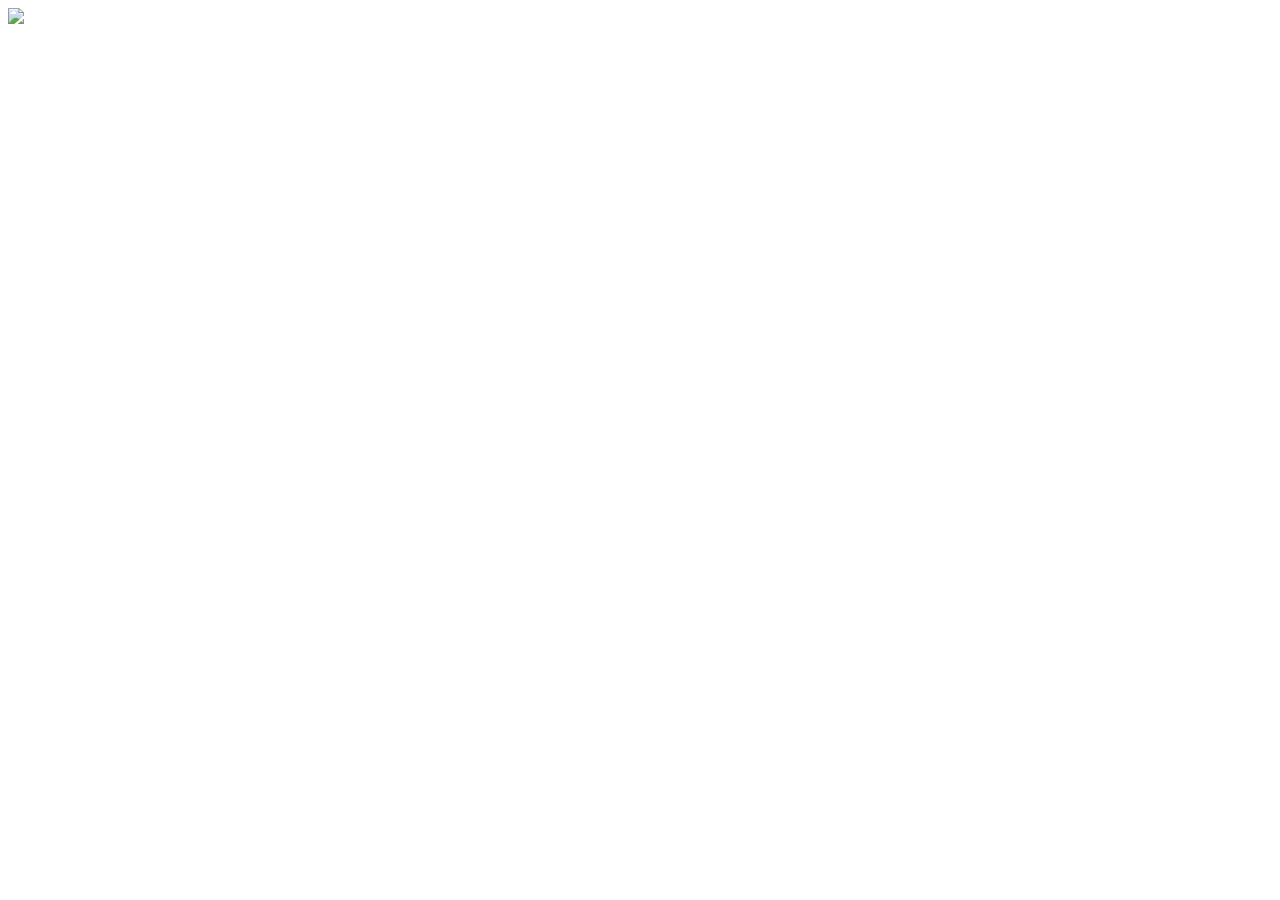
==== index.html @ 69126bbf "Rename home.html to index.html" ====
<!DOCTYPE html>
<head>
	<meta charset="utf-8">
	<title>Example Title</title>
	<meta name="author" content="Your Name">
	<meta name="description" content="Example description">
	<meta name="viewport" content="width=device-width, initial-scale=1.0">
	<link rel="stylesheet" href="CSS/myStyle.css">
	<link rel="icon" type="image/x-icon" href=""/>
</head>

<body style="color: #242121">
    
	<header></header>
	<main>
    
    <a href="index.html"> <img class="landingpage" src="landingpage2.png"></a>    
    
    </main>
	<footer></footer>
	<script type="text/javascript" src=""></script>
    
</body>

</html>
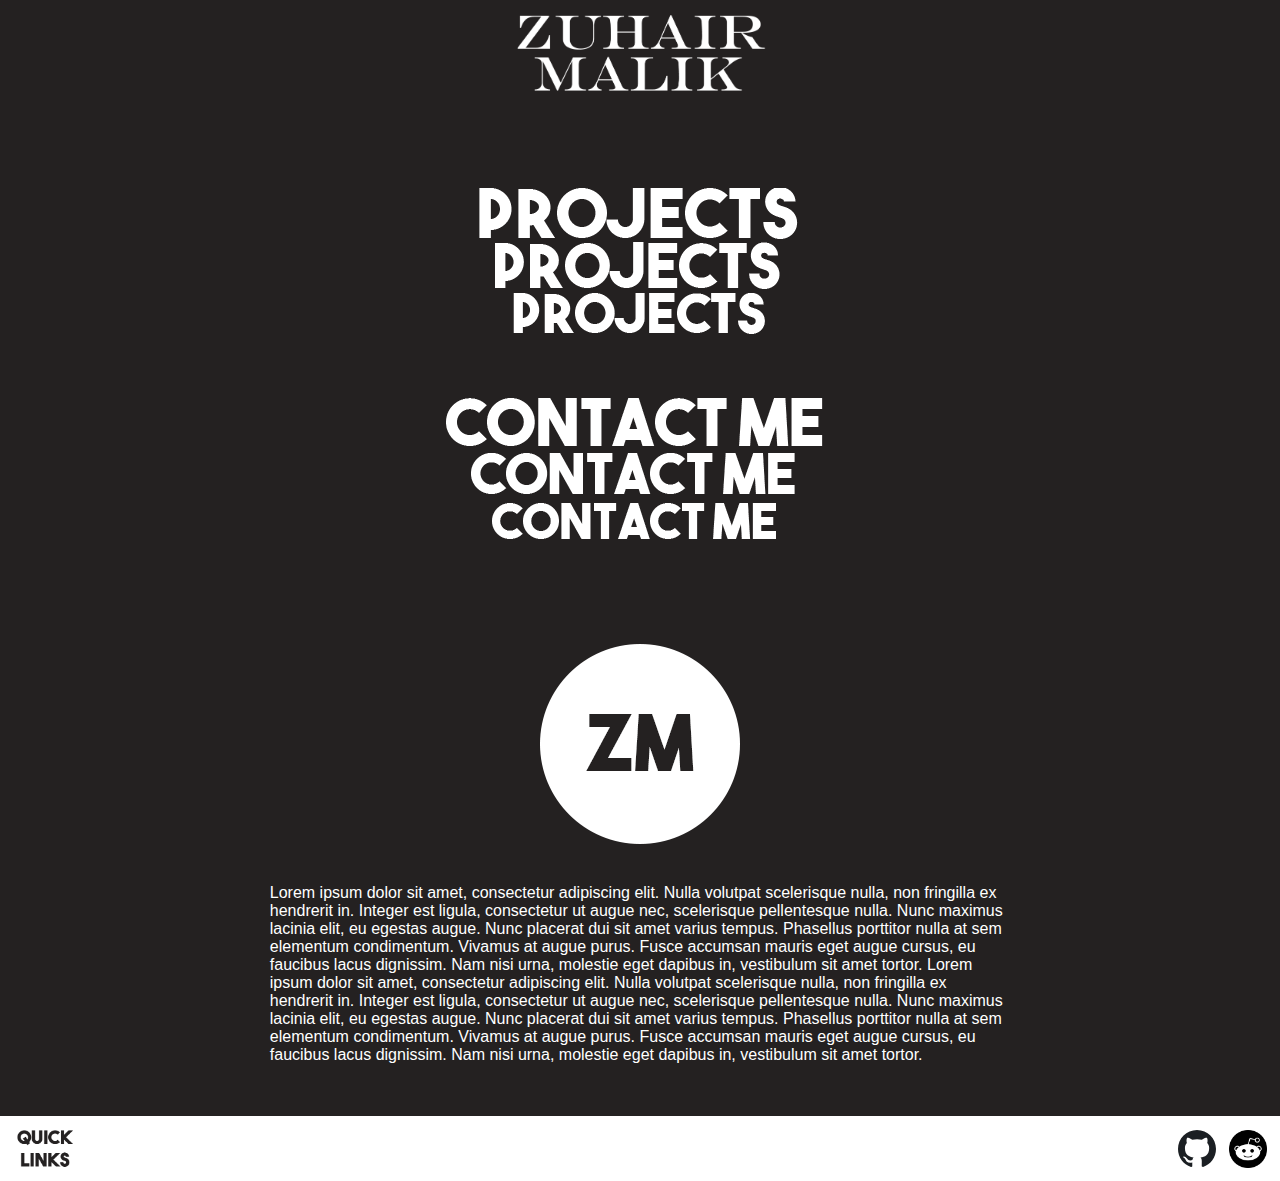
==== commit a2c24a73: "Add files via upload" ====
--- a/index.html
+++ b/index.html
@@ -1,25 +1,74 @@
-<!DOCTYPE html>
-<head>
-	<meta charset="utf-8">
-	<title>Example Title</title>
-	<meta name="author" content="Your Name">
-	<meta name="description" content="Example description">
-	<meta name="viewport" content="width=device-width, initial-scale=1.0">
-	<link rel="stylesheet" href="CSS/myStyle.css">
-	<link rel="icon" type="image/x-icon" href=""/>
-</head>
-
-<body style="color: #242121">
-    
-	<header></header>
-	<main>
-    
-    <a href="index.html"> <img class="landingpage" src="landingpage2.png"></a>    
-    
-    </main>
-	<footer></footer>
-	<script type="text/javascript" src=""></script>
-    
-</body>
-
-</html>
+<!DOCTYPE html>
+<html lang="">
+
+<head>
+	<meta charset="utf-8">
+	<title>Zuhair Malik</title>
+	<meta name="author" content="Zuhair Malik">
+	<meta name="description" content="A Per">
+	<meta name="viewport" content="width=device-width, initial-scale=1.0">
+	<link rel="stylesheet" type="text/css" href="css/myStyle.css">
+	<link rel="icon" type="image/x-icon" href=""/>
+</head>
+
+<body>
+    
+	<header>
+    
+    <img class="logo" src="templogo.png">    
+    
+    </header>
+	<main>
+    
+        <ul>
+            <li>
+                
+                <a href="projects.html"><img class="projectsbutton" src="projectsbutton.png"></a>
+            
+            </li>
+            
+            <li>
+                
+                <a href="contact.html"><img class="contactmebutton" src="contactmebutton.png"></a>
+            
+            </li>
+            
+            <li>
+                
+                <img src="aboutmephoto.png" class="aboutmephoto">
+            
+            </li>
+            
+            <li>
+                
+                <p class="aboutmetext">
+                
+                    Lorem ipsum dolor sit amet, consectetur adipiscing elit. Nulla volutpat scelerisque nulla, non fringilla ex hendrerit in. Integer est ligula, consectetur ut augue nec, scelerisque pellentesque nulla. Nunc maximus lacinia elit, eu egestas augue. Nunc placerat dui sit amet varius tempus. Phasellus porttitor nulla at sem elementum condimentum. Vivamus at augue purus. Fusce accumsan mauris eget augue cursus, eu faucibus lacus dignissim. Nam nisi urna, molestie eget dapibus in, vestibulum sit amet tortor.
+                    
+                    Lorem ipsum dolor sit amet, consectetur adipiscing elit. Nulla volutpat scelerisque nulla, non fringilla ex hendrerit in. Integer est ligula, consectetur ut augue nec, scelerisque pellentesque nulla. Nunc maximus lacinia elit, eu egestas augue. Nunc placerat dui sit amet varius tempus. Phasellus porttitor nulla at sem elementum condimentum. Vivamus at augue purus. Fusce accumsan mauris eget augue cursus, eu faucibus lacus dignissim. Nam nisi urna, molestie eget dapibus in, vestibulum sit amet tortor.
+                    
+                </p>
+            
+            </li>
+            
+        <li>
+            
+            <div class="footer">
+            <img src="quicklinkstitle.png" class="quicklinkstitle">   
+            <img src="redditicon.png" class="redditfootericon">
+            <img src="githubicon.svg" class="githubfootericon">
+            </div>
+            
+        </li>    
+        </ul>
+        
+        
+        
+    </main>
+        
+	<footer></footer>
+	<script type="text/javascript" src=""></script>
+</body>
+
+</html>
+
--- a/css/myStyle.css
+++ b/css/myStyle.css
@@ -0,0 +1,132 @@
+
+
+body{
+    background-color: #242121;
+}
+
+h1{
+    font-family: arial;
+    color: #f73859;
+}
+
+ul{
+    padding: 15px;
+    list-style: none;
+}
+
+
+li{
+    
+    font-family: arial;
+}
+
+
+.logo{
+    margin-left: auto;
+    margin-right: auto;
+    display: block;
+    height: 20%;
+    width: 20%;
+    resize: both;
+}
+
+
+header{
+    
+}
+
+
+.projectsbutton{
+    
+    margin-top: 3%;
+    margin-left: auto;
+    margin-right: auto;
+    display: block;
+    height: auto;
+    width: auto;
+}
+
+.contactmebutton{
+    margin-top: 3%;
+    margin-left: auto;
+    margin-right: auto;
+    display: block;
+    height: auto;
+    width: auto;
+}
+
+.landingpage{
+    
+    
+    padding-top: 3%;
+    margin-right: auto;
+    margin-left: auto;
+
+    display: block;
+}
+
+.aboutmephoto{
+    
+    padding-top: 8%;
+    margin-left: auto;
+    margin-right: auto;
+    display: block;
+}
+
+.aboutmetext{
+    padding-top: 2%;
+    margin-left: 20%;
+    margin-right: 20%;
+    color: white;
+    font-size: 50;
+    padding-bottom: 3%;
+}
+
+.footer{
+    
+    position:absolute;
+    left: 0px;
+    width: 100%;
+    background-color: white;
+    outline: 1px solid white;
+}
+
+.redditfootericon{
+    height: 3%;
+    width: 3%;
+    float: right;
+    padding-right: 1%;
+    padding-bottom: 1%;
+    padding-top: 1%;
+}
+
+.githubfootericon{
+    height: 3%;
+    width: 3%;
+    float: right;
+    padding-right: 1%;
+    padding-bottom: 1%;
+    padding-top: 1%;
+}
+
+.quicklinkstitle{
+    height: 5%;
+    width:5%;
+    padding-top: 1%;
+    padding-left: 1%;
+}
+
+.contactmetitle{
+    padding-top: 1%;
+    padding-left: 1%;
+}
+
+.project{
+    
+    background-color: white;
+    width: 80%;
+    height: 150px;
+    margin-left: auto;
+    margin-right: auto;
+    margin-bottom: 3%;
+}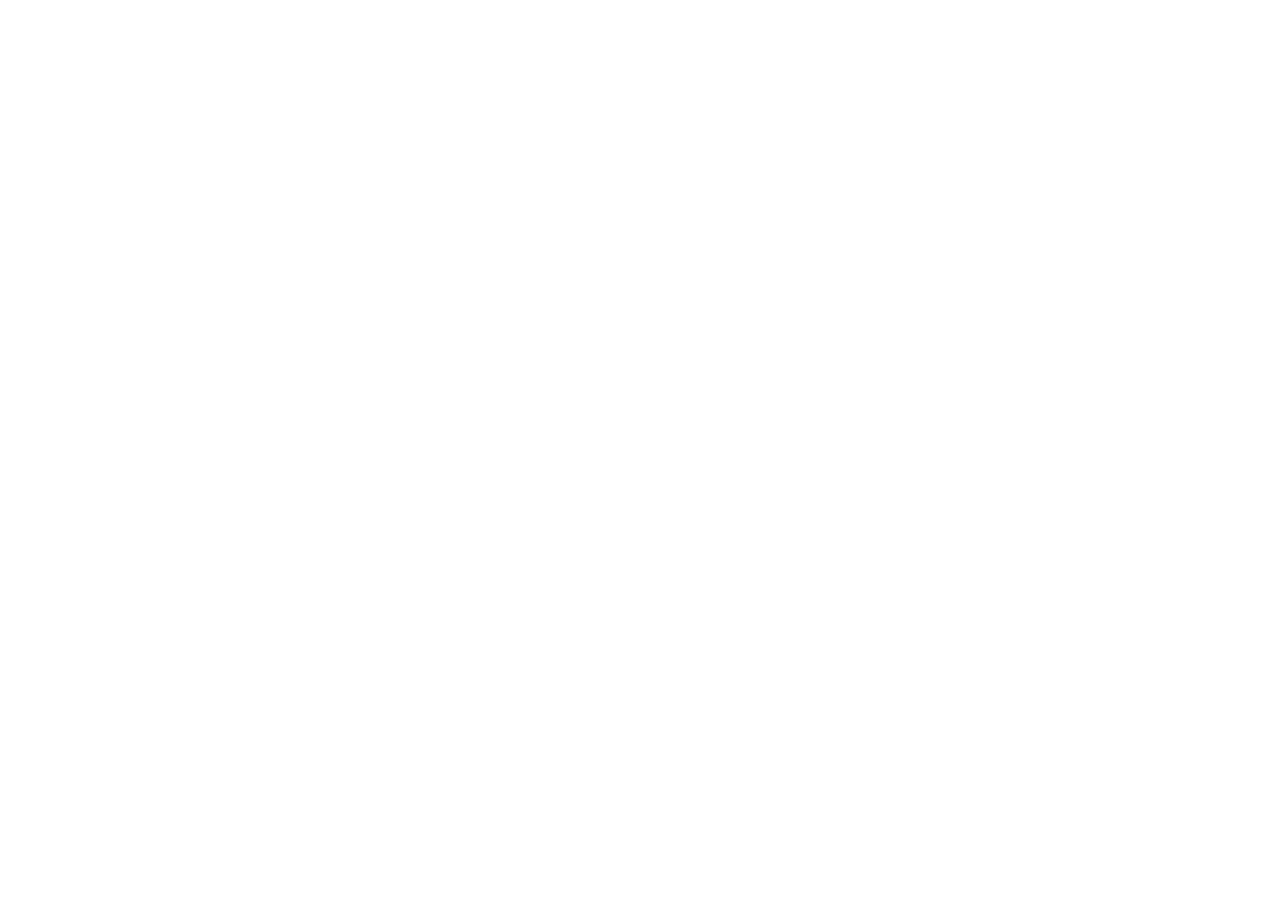
==== commit 4f7b87b3: "Update and rename landingpage.html to index.html" ====
--- a/index.html
+++ b/index.html
@@ -1,74 +1,27 @@
-<!DOCTYPE html>
+
 <html lang="">
 
 <head>
 	<meta charset="utf-8">
-	<title>Zuhair Malik</title>
-	<meta name="author" content="Zuhair Malik">
-	<meta name="description" content="A Per">
+	<title>Example Title</title>
+	<meta name="author" content="Your Name">
+	<meta name="description" content="Example description">
 	<meta name="viewport" content="width=device-width, initial-scale=1.0">
-	<link rel="stylesheet" type="text/css" href="css/myStyle.css">
+	<link rel="stylesheet" href="CSS/myStyle.css">
 	<link rel="icon" type="image/x-icon" href=""/>
 </head>
 
-<body>
+<body style="color: #242121">
     
-	<header>
-    
-    <img class="logo" src="templogo.png">    
-    
-    </header>
+	<header></header>
 	<main>
     
-        <ul>
-            <li>
-                
-                <a href="projects.html"><img class="projectsbutton" src="projectsbutton.png"></a>
-            
-            </li>
-            
-            <li>
-                
-                <a href="contact.html"><img class="contactmebutton" src="contactmebutton.png"></a>
-            
-            </li>
-            
-            <li>
-                
-                <img src="aboutmephoto.png" class="aboutmephoto">
-            
-            </li>
-            
-            <li>
-                
-                <p class="aboutmetext">
-                
-                    Lorem ipsum dolor sit amet, consectetur adipiscing elit. Nulla volutpat scelerisque nulla, non fringilla ex hendrerit in. Integer est ligula, consectetur ut augue nec, scelerisque pellentesque nulla. Nunc maximus lacinia elit, eu egestas augue. Nunc placerat dui sit amet varius tempus. Phasellus porttitor nulla at sem elementum condimentum. Vivamus at augue purus. Fusce accumsan mauris eget augue cursus, eu faucibus lacus dignissim. Nam nisi urna, molestie eget dapibus in, vestibulum sit amet tortor.
-                    
-                    Lorem ipsum dolor sit amet, consectetur adipiscing elit. Nulla volutpat scelerisque nulla, non fringilla ex hendrerit in. Integer est ligula, consectetur ut augue nec, scelerisque pellentesque nulla. Nunc maximus lacinia elit, eu egestas augue. Nunc placerat dui sit amet varius tempus. Phasellus porttitor nulla at sem elementum condimentum. Vivamus at augue purus. Fusce accumsan mauris eget augue cursus, eu faucibus lacus dignissim. Nam nisi urna, molestie eget dapibus in, vestibulum sit amet tortor.
-                    
-                </p>
-            
-            </li>
-            
-        <li>
-            
-            <div class="footer">
-            <img src="quicklinkstitle.png" class="quicklinkstitle">   
-            <img src="redditicon.png" class="redditfootericon">
-            <img src="githubicon.svg" class="githubfootericon">
-            </div>
-            
-        </li>    
-        </ul>
-        
-        
-        
+    <a href="home.html"> <img class="landingpage" src="landingpage2.png"></a>    
+    
     </main>
-        
 	<footer></footer>
 	<script type="text/javascript" src=""></script>
+    
 </body>
 
 </html>
-
